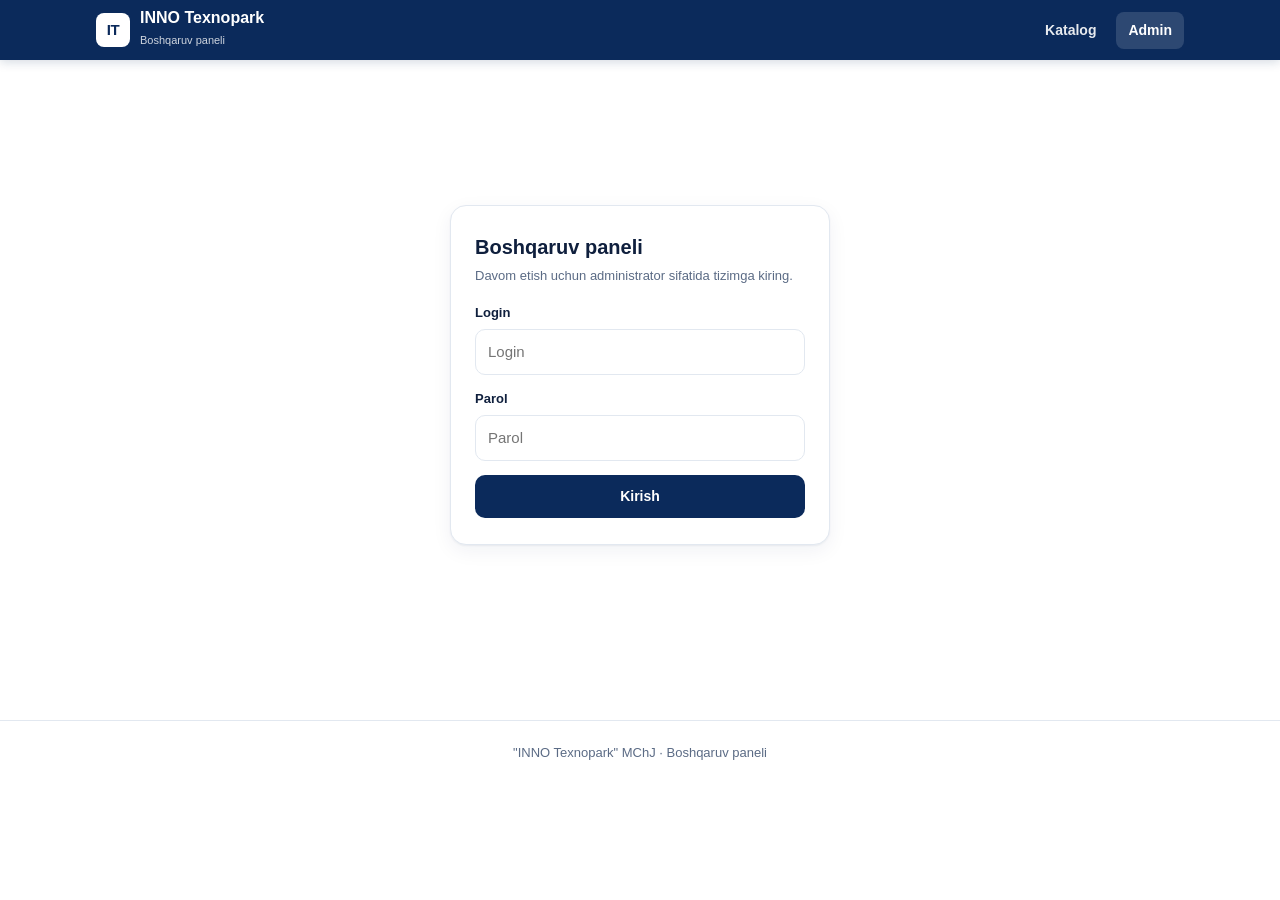
==== admin.html @ 5f49feb8 "INNO Texnopark dastgohlar platformasi (statik) - 56 ta dastgoh, 3 laboratoriya (manba: Stanoklar hol" ====
<!DOCTYPE html>
<html lang="uz">
<head>
  <meta charset="UTF-8" />
  <meta name="viewport" content="width=device-width, initial-scale=1, viewport-fit=cover" />
  <title>Admin — INNO Texnopark dastgohlari</title>
  <meta name="theme-color" content="#0b2a5b" />
  <link rel="stylesheet" href="css/style.css" />
</head>
<body>
  <header class="site-header">
    <div class="container">
      <a class="brand" href="index.html">
        <span class="logo">IT</span>
        <span class="brand-text">
          <b>INNO Texnopark</b>
          <span>Boshqaruv paneli</span>
        </span>
      </a>
      <nav class="nav">
        <a href="index.html">Katalog</a>
        <a href="admin.html" class="active">Admin</a>
      </nav>
    </div>
  </header>

  <!-- LOGIN -->
  <main class="container" id="loginView" style="display:none;">
    <div class="auth-wrap">
      <form class="auth-card" id="loginForm" autocomplete="off">
        <h1>Boshqaruv paneli</h1>
        <p class="sub">Davom etish uchun administrator sifatida tizimga kiring.</p>
        <div class="form-err" id="loginErr" style="display:none;"></div>
        <div class="field">
          <label for="login">Login</label>
          <input id="login" type="text" placeholder="Login" required />
        </div>
        <div class="field">
          <label for="password">Parol</label>
          <input id="password" type="password" placeholder="Parol" required />
        </div>
        <button class="btn btn-primary btn-block" type="submit">Kirish</button>
      </form>
    </div>
  </main>

  <!-- DASHBOARD -->
  <main class="container" id="adminView" style="display:none;">
    <div class="admin-bar">
      <h1 id="adminTitle">Dastgohlar boshqaruvi</h1>
      <div class="admin-actions">
        <button class="btn btn-primary btn-sm" id="addBtn">+ Yangi dastgoh</button>
        <button class="btn btn-ghost btn-sm" id="qrSheetBtn">Barcha QR kodlar</button>
        <button class="btn btn-ghost btn-sm" id="exportBtn">Export (data.js)</button>
        <button class="btn btn-ghost btn-sm" id="resetBtn">Tiklash</button>
        <button class="btn btn-ghost btn-sm" id="logoutBtn">Chiqish</button>
      </div>
    </div>

    <div class="notice" id="storeNotice"></div>
    <div class="stats" id="adminStats" style="margin-bottom:14px;"></div>

    <!-- Jadval ko'rinishi -->
    <div id="tableView">
      <div class="table-wrap">
        <table class="admin">
          <thead>
            <tr>
              <th style="width:40px;">#</th>
              <th style="width:64px;">Rasm</th>
              <th>Nomi / Modeli</th>
              <th class="hide-sm">Holati</th>
              <th style="text-align:right;">Amallar</th>
            </tr>
          </thead>
          <tbody id="adminRows"></tbody>
        </table>
      </div>
    </div>

    <!-- QR varaq ko'rinishi -->
    <div id="sheetView" style="display:none;">
      <div class="admin-bar no-print">
        <h1>QR kodlar varag'i</h1>
        <div class="admin-actions">
          <button class="btn btn-primary btn-sm" id="printSheetBtn">Chop etish</button>
          <button class="btn btn-ghost btn-sm" id="backFromSheet">&larr; Orqaga</button>
        </div>
      </div>
      <p class="notice no-print">Har bir dastgoh uchun QR kod modeli va nomi bilan. Chop etib, dastgohlarga yopishtirishingiz mumkin.</p>
      <div class="qr-sheet" id="qrSheet"></div>
    </div>
  </main>

  <!-- Add/Edit modal -->
  <div class="modal-overlay" id="formModal">
    <div class="modal">
      <header>
        <h2 id="formTitle">Yangi dastgoh</h2>
        <button class="x" data-close>&times;</button>
      </header>
      <form id="machineForm">
        <div class="modal-body">
          <input type="hidden" id="f_id" />
          <div class="grid2">
            <div class="field">
              <label for="f_lab">Laboratoriya</label>
              <select id="f_lab"></select>
            </div>
            <div class="field">
              <label for="f_status">Holati</label>
              <select id="f_status">
                <option value="ishlaydi">Ishchi holatida</option>
                <option value="tamir">Ta'mirtalab</option>
              </select>
            </div>
          </div>
          <div class="field">
            <label for="f_name">Nomi *</label>
            <input id="f_name" type="text" required placeholder="Masalan: Tokar stanogi" />
          </div>
          <div class="grid2">
            <div class="field">
              <label for="f_model">Modeli</label>
              <input id="f_model" type="text" placeholder="Masalan: GHB-1340A" />
            </div>
            <div class="field">
              <label for="f_qty">Soni</label>
              <input id="f_qty" type="number" min="1" value="1" />
            </div>
          </div>
          <div class="field">
            <label for="f_func">Vazifasi</label>
            <input id="f_func" type="text" placeholder="Qisqacha vazifasi" />
          </div>
          <div class="field">
            <label for="f_desc">Tavsifi</label>
            <textarea id="f_desc" placeholder="Dastgoh haqida to'liqroq tavsif"></textarea>
          </div>
          <div class="grid2">
            <div class="field">
              <label for="f_caps">Imkoniyatlari</label>
              <textarea id="f_caps" placeholder="Har bir imkoniyat yangi qatorda"></textarea>
              <div class="hint">Har bir bandni alohida qatorga yozing.</div>
            </div>
            <div class="field">
              <label for="f_works">Bajariladigan ishlar</label>
              <textarea id="f_works" placeholder="Har bir ish yangi qatorda"></textarea>
              <div class="hint">Har bir bandni alohida qatorga yozing.</div>
            </div>
          </div>
          <div class="field">
            <label for="f_note">Izoh</label>
            <input id="f_note" type="text" placeholder="Masalan: Elektr tizimida muammo bor" />
          </div>
          <div class="field">
            <label for="f_img">Rasm (manzil yoki URL)</label>
            <input id="f_img" type="text" placeholder="assets/img/imageN.jpeg yoki https://..." />
            <div class="hint">Yoki qurilmangizdan rasm tanlang:
              <input id="f_imgFile" type="file" accept="image/*" style="margin-top:6px;" />
            </div>
            <div id="imgPreviewWrap" style="margin-top:10px;display:none;">
              <img id="imgPreview" style="max-height:120px;border:1px solid var(--line);border-radius:8px;" />
            </div>
          </div>
        </div>
        <div class="modal-foot">
          <button type="button" class="btn btn-ghost" data-close>Bekor qilish</button>
          <button type="submit" class="btn btn-primary">Saqlash</button>
        </div>
      </form>
    </div>
  </div>

  <!-- QR modal (single) -->
  <div class="modal-overlay" id="qrModal">
    <div class="modal" style="max-width:380px;">
      <header>
        <h2>QR kod</h2>
        <button class="x" data-close-qr>&times;</button>
      </header>
      <div class="modal-body qr-modal-box">
        <div class="qr-box" id="qrModalBox"></div>
        <div class="qr-cap" id="qrModalCap"></div>
        <div style="font-size:12px;color:var(--muted);margin-top:8px;word-break:break-all;" id="qrModalUrl"></div>
      </div>
      <div class="modal-foot">
        <button class="btn btn-ghost" data-close-qr>Yopish</button>
        <button class="btn btn-primary" id="qrModalDl">PNG yuklab olish</button>
      </div>
    </div>
  </div>

  <footer class="site-footer no-print">
    <div class="container" id="footMeta"></div>
  </footer>

  <script src="js/data.js"></script>
  <script src="js/store.js"></script>
  <script src="js/common.js"></script>
  <script src="js/qrcode.min.js"></script>
  <script src="js/admin.js"></script>
</body>
</html>
---- css/style.css ----
/* =========================================================
   DASTGOH — INNO Texnopark platformasi
   Palitra: oq fon + to'q ko'k. Holat ranglari (yashil/qizil)
   faqat status belgilarida ishlatiladi.
   Mobil uchun birinchi navbatda, keyin kattaroq ekranlarga moslashadi.
   ========================================================= */
:root {
  --navy: #0b2a5b;
  --navy-700: #11346e;
  --navy-600: #1a4488;
  --navy-50: #eef2f9;
  --navy-100: #dfe7f3;
  --bg: #ffffff;
  --surface: #ffffff;
  --line: #e2e8f0;
  --text: #0f1f3d;
  --muted: #5b6b85;
  --ok: #1f7a4d;
  --ok-bg: #e6f4ec;
  --repair: #c0392b;
  --repair-bg: #fbeae8;
  --radius: 12px;
  --shadow: 0 1px 2px rgba(11, 42, 91, .06), 0 6px 20px rgba(11, 42, 91, .06);
  --maxw: 1120px;
}

* { box-sizing: border-box; }

html { -webkit-text-size-adjust: 100%; }

body {
  margin: 0;
  font-family: -apple-system, BlinkMacSystemFont, "Segoe UI", Roboto, "Helvetica Neue", Arial, sans-serif;
  color: var(--text);
  background: var(--bg);
  line-height: 1.5;
  font-size: 16px;
  -webkit-font-smoothing: antialiased;
}

a { color: var(--navy-600); text-decoration: none; }
img { max-width: 100%; display: block; }

.container {
  max-width: var(--maxw);
  margin: 0 auto;
  padding: 0 16px;
}

/* ---------- Header ---------- */
.site-header {
  background: var(--navy);
  color: #fff;
  position: sticky;
  top: 0;
  z-index: 50;
  box-shadow: 0 2px 10px rgba(11, 42, 91, .18);
}
.site-header .container {
  display: flex;
  align-items: center;
  justify-content: space-between;
  gap: 12px;
  min-height: 60px;
}
.brand {
  display: flex;
  align-items: center;
  gap: 10px;
  color: #fff;
  min-width: 0;
}
.brand .logo {
  width: 34px; height: 34px;
  flex: 0 0 auto;
  border-radius: 8px;
  background: #fff;
  color: var(--navy);
  display: grid; place-items: center;
  font-weight: 800; font-size: 15px;
  letter-spacing: -.5px;
}
.brand .brand-text { min-width: 0; }
.brand .brand-text b { font-size: 16px; line-height: 1.1; display: block; white-space: nowrap; }
.brand .brand-text span { font-size: 11px; opacity: .8; }

.nav { display: flex; align-items: center; gap: 8px; }
.nav a {
  color: #fff;
  padding: 8px 12px;
  border-radius: 8px;
  font-size: 14px;
  font-weight: 600;
  opacity: .9;
}
.nav a:hover, .nav a.active { background: rgba(255,255,255,.14); opacity: 1; }

/* ---------- Buttons ---------- */
.btn {
  display: inline-flex; align-items: center; justify-content: center;
  gap: 8px;
  font: inherit; font-weight: 600; font-size: 14px;
  padding: 10px 16px;
  border-radius: 10px;
  border: 1px solid transparent;
  cursor: pointer;
  transition: background .15s, border-color .15s, color .15s;
  white-space: nowrap;
}
.btn-primary { background: var(--navy); color: #fff; }
.btn-primary:hover { background: var(--navy-700); }
.btn-ghost { background: #fff; color: var(--navy); border-color: var(--line); }
.btn-ghost:hover { background: var(--navy-50); }
.btn-danger { background: var(--repair); color: #fff; }
.btn-danger:hover { filter: brightness(.94); }
.btn-sm { padding: 7px 11px; font-size: 13px; border-radius: 8px; }
.btn[disabled] { opacity: .55; cursor: not-allowed; }
.btn-block { width: 100%; }

/* ---------- Badges ---------- */
.badge {
  display: inline-flex; align-items: center; gap: 6px;
  font-size: 12.5px; font-weight: 700;
  padding: 4px 10px; border-radius: 999px;
  white-space: nowrap;
}
.badge .dot { width: 8px; height: 8px; border-radius: 50%; }
.badge-ok { background: var(--ok-bg); color: var(--ok); }
.badge-ok .dot { background: var(--ok); }
.badge-repair { background: var(--repair-bg); color: var(--repair); }
.badge-repair .dot { background: var(--repair); }
.chip {
  display: inline-block;
  font-size: 12px; font-weight: 600;
  color: var(--navy-600);
  background: var(--navy-50);
  border: 1px solid var(--navy-100);
  padding: 3px 9px; border-radius: 7px;
}

/* ---------- Page intro / stats ---------- */
.intro { padding: 26px 0 10px; }
.intro h1 { font-size: 24px; margin: 0 0 6px; letter-spacing: -.3px; }
.intro p { color: var(--muted); margin: 0; font-size: 14px; }

.stats { display: flex; flex-wrap: wrap; gap: 10px; margin: 16px 0 4px; }
.stat {
  flex: 1 1 120px;
  background: var(--surface);
  border: 1px solid var(--line);
  border-radius: var(--radius);
  padding: 12px 14px;
}
.stat .num { font-size: 22px; font-weight: 800; color: var(--navy); line-height: 1; }
.stat .lbl { font-size: 12.5px; color: var(--muted); margin-top: 4px; }
.stat.ok .num { color: var(--ok); }
.stat.repair .num { color: var(--repair); }

/* ---------- Toolbar (search + filters) ---------- */
.toolbar {
  position: sticky; top: 60px; z-index: 30;
  background: var(--bg);
  padding: 12px 0;
  margin-bottom: 6px;
}
.search {
  display: flex; align-items: center; gap: 8px;
  background: var(--surface);
  border: 1px solid var(--line);
  border-radius: 10px;
  padding: 0 12px;
}
.search input {
  border: 0; outline: 0; flex: 1;
  font: inherit; font-size: 15px;
  padding: 11px 0; background: transparent; color: var(--text);
}
.search svg { flex: 0 0 auto; color: var(--muted); }
.filters { display: flex; flex-wrap: wrap; gap: 8px; margin-top: 10px; }
.filter {
  font: inherit; font-size: 13px; font-weight: 600;
  padding: 7px 13px; border-radius: 999px;
  border: 1px solid var(--line); background: #fff; color: var(--muted);
  cursor: pointer; white-space: nowrap;
}
.filter:hover { border-color: var(--navy-100); }
.filter.active { background: var(--navy); border-color: var(--navy); color: #fff; }

/* ---------- Lab section ---------- */
.lab-section { margin-top: 22px; }
.lab-head {
  display: flex; align-items: baseline; gap: 10px;
  border-left: 4px solid var(--navy);
  padding-left: 12px; margin-bottom: 14px;
}
.lab-head h2 { font-size: 18px; margin: 0; letter-spacing: -.2px; }
.lab-head .count { font-size: 13px; color: var(--muted); }

/* ---------- Cards grid ---------- */
.grid {
  display: grid;
  grid-template-columns: 1fr;
  gap: 14px;
}
.card {
  display: flex; flex-direction: column;
  background: var(--surface);
  border: 1px solid var(--line);
  border-radius: var(--radius);
  overflow: hidden;
  box-shadow: var(--shadow);
  transition: transform .12s, box-shadow .12s, border-color .12s;
}
a.card:hover { transform: translateY(-2px); border-color: var(--navy-100); box-shadow: 0 8px 26px rgba(11,42,91,.12); }
.card .thumb {
  aspect-ratio: 4 / 3;
  background: var(--navy-50);
  display: grid; place-items: center;
  overflow: hidden;
}
.card .thumb img { width: 100%; height: 100%; object-fit: cover; }
.card .body { padding: 13px 14px 15px; display: flex; flex-direction: column; gap: 8px; flex: 1; }
.card .row { display: flex; align-items: center; justify-content: space-between; gap: 8px; }
.card .title { font-size: 15.5px; font-weight: 700; color: var(--text); line-height: 1.25; }
.card .model { font-size: 12.5px; color: var(--muted); font-weight: 600; }
.card .func { font-size: 13px; color: var(--muted); margin-top: 2px; }
.card .id-tag { font-size: 11px; color: var(--muted); font-weight: 700; }

.empty { text-align: center; color: var(--muted); padding: 40px 0; }

/* ---------- Detail page ---------- */
.back {
  display: inline-flex; align-items: center; gap: 6px;
  color: var(--muted); font-weight: 600; font-size: 14px;
  margin: 18px 0 8px;
}
.detail {
  display: grid; grid-template-columns: 1fr; gap: 18px;
  margin-bottom: 30px;
}
.detail .media {
  border: 1px solid var(--line); border-radius: var(--radius);
  overflow: hidden; background: var(--navy-50);
}
.detail .media img { width: 100%; max-height: 360px; object-fit: contain; background: #fff; }
.detail h1 { font-size: 22px; margin: 4px 0 6px; letter-spacing: -.3px; }
.meta-row { display: flex; flex-wrap: wrap; gap: 8px; align-items: center; margin-bottom: 8px; }
.detail .desc { color: var(--text); font-size: 15px; }

.block { background: var(--surface); border: 1px solid var(--line); border-radius: var(--radius); padding: 14px 16px; margin-top: 14px; }
.block h3 {
  font-size: 13px; text-transform: uppercase; letter-spacing: .5px;
  color: var(--navy-600); margin: 0 0 10px;
}
.kv { display: grid; grid-template-columns: 130px 1fr; gap: 6px 12px; font-size: 14px; }
.kv dt { color: var(--muted); }
.kv dd { margin: 0; font-weight: 600; }
ul.ticks { list-style: none; padding: 0; margin: 0; display: grid; gap: 8px; }
ul.ticks li { display: flex; gap: 9px; font-size: 14.5px; align-items: flex-start; }
ul.ticks li::before {
  content: ""; flex: 0 0 auto; margin-top: 7px;
  width: 7px; height: 7px; border-radius: 2px; background: var(--navy);
}
.note-box {
  background: var(--repair-bg); border: 1px solid #f1cdc7; color: #7a241b;
  border-radius: 10px; padding: 11px 14px; font-size: 14px; margin-top: 12px;
}
.note-box.ok { background: var(--ok-bg); border-color: #c5e6d3; color: #14502f; }

/* ---------- QR area ---------- */
.qr-card {
  border: 1px solid var(--line); border-radius: var(--radius);
  padding: 16px; text-align: center; background: #fff;
}
.qr-card .qr-box { display: inline-block; padding: 10px; background: #fff; border: 1px solid var(--line); border-radius: 10px; }
.qr-card .qr-box img, .qr-card .qr-box canvas { display: block; }
.qr-cap { margin-top: 10px; font-weight: 700; font-size: 14px; }
.qr-cap small { display: block; color: var(--muted); font-weight: 600; }

/* ---------- Footer ---------- */
.site-footer {
  border-top: 1px solid var(--line);
  color: var(--muted); font-size: 13px;
  padding: 22px 0; margin-top: 30px; text-align: center;
}

/* ---------- Auth (admin login) ---------- */
.auth-wrap { min-height: 70vh; display: grid; place-items: center; padding: 24px 0; }
.auth-card {
  width: 100%; max-width: 380px;
  background: #fff; border: 1px solid var(--line);
  border-radius: 16px; box-shadow: var(--shadow); padding: 26px 24px;
}
.auth-card h1 { font-size: 20px; margin: 0 0 4px; }
.auth-card p.sub { color: var(--muted); font-size: 13px; margin: 0 0 18px; }
.field { margin-bottom: 14px; }
.field label { display: block; font-size: 13px; font-weight: 600; margin-bottom: 6px; color: var(--text); }
.field input, .field select, .field textarea {
  width: 100%; font: inherit; font-size: 15px;
  padding: 11px 12px; border: 1px solid var(--line); border-radius: 10px;
  background: #fff; color: var(--text); outline: none;
}
.field input:focus, .field select:focus, .field textarea:focus { border-color: var(--navy-600); box-shadow: 0 0 0 3px rgba(26,68,136,.12); }
.field textarea { resize: vertical; min-height: 70px; }
.field .hint { font-size: 12px; color: var(--muted); margin-top: 5px; }
.form-err { background: var(--repair-bg); color: var(--repair); border-radius: 8px; padding: 9px 12px; font-size: 13px; font-weight: 600; margin-bottom: 12px; }

/* ---------- Admin layout ---------- */
.admin-bar {
  display: flex; flex-wrap: wrap; align-items: center; gap: 10px;
  justify-content: space-between; padding: 18px 0 6px;
}
.admin-bar h1 { font-size: 20px; margin: 0; }
.admin-actions { display: flex; flex-wrap: wrap; gap: 8px; }

.notice {
  background: var(--navy-50); border: 1px solid var(--navy-100);
  color: var(--navy-700); border-radius: 10px;
  padding: 10px 14px; font-size: 13px; margin: 8px 0 14px;
}

.table-wrap { border: 1px solid var(--line); border-radius: var(--radius); overflow: hidden; background: #fff; }
table.admin { width: 100%; border-collapse: collapse; font-size: 14px; }
table.admin th, table.admin td { text-align: left; padding: 10px 12px; border-bottom: 1px solid var(--line); vertical-align: middle; }
table.admin th { background: var(--navy-50); color: var(--navy-700); font-size: 12px; text-transform: uppercase; letter-spacing: .4px; }
table.admin tr:last-child td { border-bottom: 0; }
table.admin .t-thumb { width: 52px; height: 40px; object-fit: cover; border-radius: 6px; border: 1px solid var(--line); background: var(--navy-50); }
table.admin .t-actions { display: flex; gap: 6px; justify-content: flex-end; }
.lab-divider td { background: #fff; font-weight: 800; color: var(--navy); font-size: 13px; letter-spacing: .2px; }

/* ---------- Modal ---------- */
.modal-overlay {
  position: fixed; inset: 0; background: rgba(11,42,91,.45);
  display: none; align-items: flex-start; justify-content: center;
  padding: 24px 14px; z-index: 100; overflow: auto;
}
.modal-overlay.open { display: flex; }
.modal {
  background: #fff; width: 100%; max-width: 560px;
  border-radius: 16px; box-shadow: 0 20px 60px rgba(11,42,91,.3);
  overflow: hidden; margin: auto;
}
.modal header { display: flex; align-items: center; justify-content: space-between; padding: 16px 20px; border-bottom: 1px solid var(--line); }
.modal header h2 { font-size: 17px; margin: 0; }
.modal .x { background: none; border: 0; font-size: 22px; line-height: 1; color: var(--muted); cursor: pointer; padding: 4px; }
.modal .modal-body { padding: 18px 20px; max-height: 70vh; overflow: auto; }
.modal .modal-foot { display: flex; gap: 10px; justify-content: flex-end; padding: 14px 20px; border-top: 1px solid var(--line); background: #fafbfd; }
.grid2 { display: grid; grid-template-columns: 1fr 1fr; gap: 0 14px; }

/* QR modal */
.qr-modal-box { text-align: center; }
.qr-modal-box .qr-box { display: inline-block; padding: 12px; border: 1px solid var(--line); border-radius: 12px; }

/* ---------- QR sheet (print) ---------- */
.qr-sheet { display: grid; grid-template-columns: repeat(2, 1fr); gap: 12px; margin: 16px 0 30px; }
.qr-tile {
  border: 1px solid var(--line); border-radius: 12px; padding: 14px;
  text-align: center; break-inside: avoid; background: #fff;
}
.qr-tile .qr-box { display: inline-block; }
.qr-tile .t-name { font-weight: 700; font-size: 13.5px; margin-top: 8px; line-height: 1.2; }
.qr-tile .t-model { font-size: 12px; color: var(--muted); font-weight: 600; }
.qr-tile .t-lab { font-size: 11px; color: var(--navy-600); margin-top: 3px; }

/* =================== Responsive =================== */
@media (min-width: 600px) {
  .grid { grid-template-columns: repeat(2, 1fr); }
  .intro h1 { font-size: 28px; }
  .qr-sheet { grid-template-columns: repeat(3, 1fr); }
}
@media (min-width: 900px) {
  .grid { grid-template-columns: repeat(3, 1fr); }
  .detail { grid-template-columns: 1.05fr 1.25fr; align-items: start; }
  .detail .media img { max-height: 460px; }
  .qr-sheet { grid-template-columns: repeat(4, 1fr); }
}
@media (max-width: 520px) {
  .brand .brand-text b { font-size: 14px; max-width: 46vw; overflow: hidden; text-overflow: ellipsis; }
  .grid2 { grid-template-columns: 1fr; }
  .kv { grid-template-columns: 110px 1fr; }
  table.admin .hide-sm { display: none; }
}

/* =================== Print =================== */
@media print {
  .site-header, .site-footer, .toolbar, .admin-bar, .back, .no-print { display: none !important; }
  body { background: #fff; }
  .qr-tile { border-color: #999; }
  .qr-sheet { grid-template-columns: repeat(3, 1fr); }
}
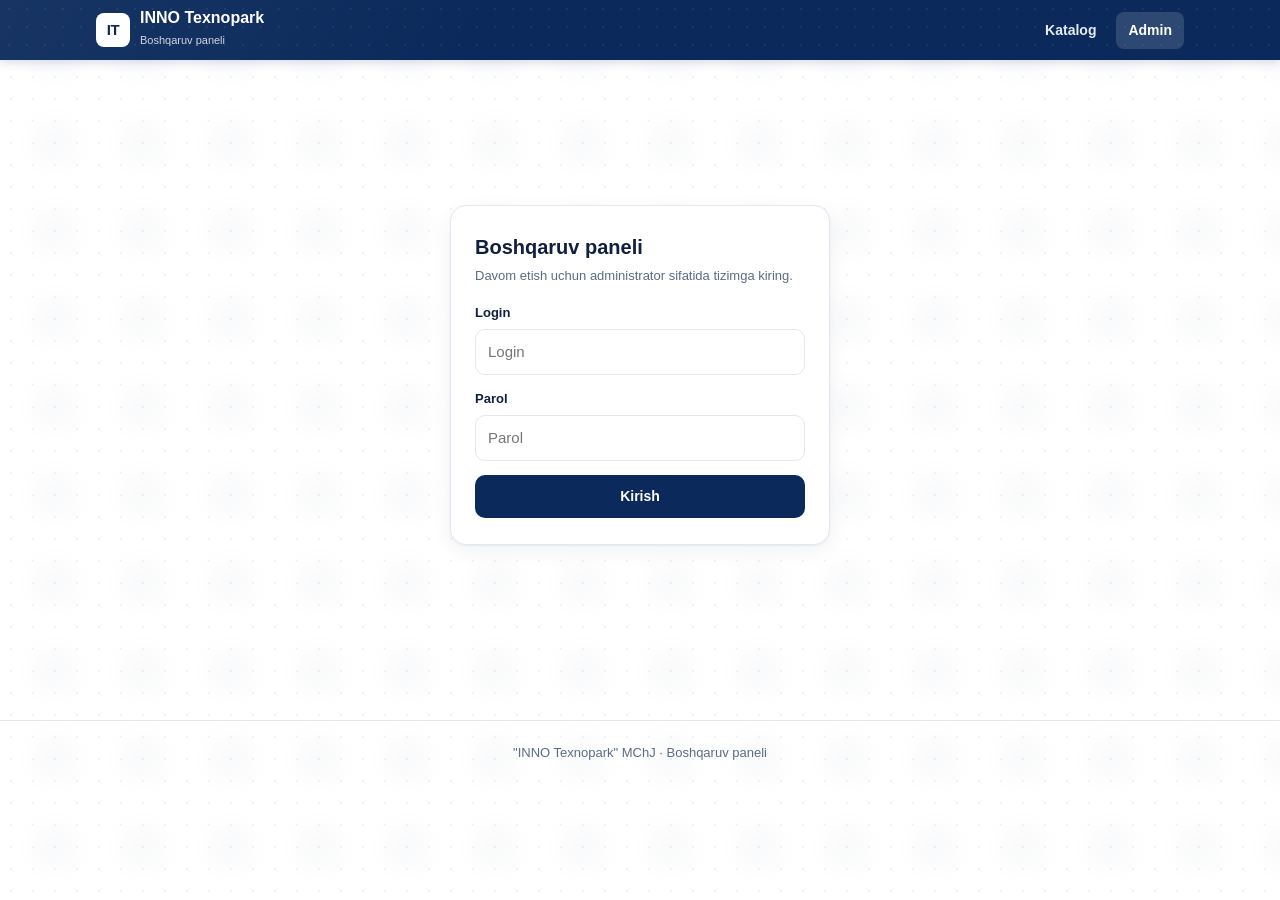
==== commit 37ed50f7: "Kartada holat yozuvini qaytarish + asset versiyalash - Katalog kartalarida holat endi nuqta + yozuv " ====
--- a/admin.html
+++ b/admin.html
@@ -5,7 +5,7 @@
   <meta name="viewport" content="width=device-width, initial-scale=1, viewport-fit=cover" />
   <title>Admin — INNO Texnopark dastgohlari</title>
   <meta name="theme-color" content="#0b2a5b" />
-  <link rel="stylesheet" href="css/style.css" />
+  <link rel="stylesheet" href="css/style.css?v=3" />
 </head>
 <body>
   <header class="site-header">
@@ -195,10 +195,10 @@
     <div class="container" id="footMeta"></div>
   </footer>
 
-  <script src="js/data.js"></script>
-  <script src="js/store.js"></script>
-  <script src="js/common.js"></script>
-  <script src="js/qrcode.min.js"></script>
-  <script src="js/admin.js"></script>
+  <script src="js/data.js?v=3"></script>
+  <script src="js/store.js?v=3"></script>
+  <script src="js/common.js?v=3"></script>
+  <script src="js/qrcode.min.js?v=3"></script>
+  <script src="js/admin.js?v=3"></script>
 </body>
 </html>
--- a/css/style.css
+++ b/css/style.css
@@ -32,7 +32,13 @@
   margin: 0;
   font-family: -apple-system, BlinkMacSystemFont, "Segoe UI", Roboto, "Helvetica Neue", Arial, sans-serif;
   color: var(--text);
-  background: var(--bg);
+  /* Oq fon + bilinar-bilinmas texnologik "blueprint" nuqta-to'ri */
+  background-color: var(--bg);
+  background-image:
+    radial-gradient(circle, rgba(11, 42, 91, 0.06) 1px, transparent 1.6px),
+    radial-gradient(circle at 50% 50%, rgba(11, 42, 91, 0.025) 1px, transparent 60%);
+  background-size: 22px 22px, 88px 88px;
+  background-position: 0 0, 11px 11px;
   line-height: 1.5;
   font-size: 16px;
   -webkit-font-smoothing: antialiased;
@@ -49,7 +55,12 @@
 
 /* ---------- Header ---------- */
 .site-header {
-  background: var(--navy);
+  /* Chuqurroq texnologik ko'rinish: navy gradient + nozik nuqta-to'r */
+  background-color: var(--navy);
+  background-image:
+    radial-gradient(circle, rgba(255, 255, 255, 0.06) 1px, transparent 1.6px),
+    linear-gradient(120deg, rgba(255, 255, 255, 0.05), rgba(255, 255, 255, 0) 38%);
+  background-size: 18px 18px, 100% 100%;
   color: #fff;
   position: sticky;
   top: 0;
@@ -139,20 +150,20 @@
 }
 
 /* ---------- Page intro / stats ---------- */
-.intro { padding: 26px 0 10px; }
-.intro h1 { font-size: 24px; margin: 0 0 6px; letter-spacing: -.3px; }
-.intro p { color: var(--muted); margin: 0; font-size: 14px; }
-
-.stats { display: flex; flex-wrap: wrap; gap: 10px; margin: 16px 0 4px; }
+.intro { padding: 14px 0 4px; }
+.intro h1 { font-size: 19px; margin: 0 0 3px; letter-spacing: -.3px; }
+.intro p { color: var(--muted); margin: 0; font-size: 12px; line-height: 1.35; }
+
+.stats { display: flex; flex-wrap: nowrap; gap: 8px; margin: 10px 0 2px; }
 .stat {
-  flex: 1 1 120px;
+  flex: 1 1 0; min-width: 0;
   background: var(--surface);
   border: 1px solid var(--line);
-  border-radius: var(--radius);
-  padding: 12px 14px;
-}
-.stat .num { font-size: 22px; font-weight: 800; color: var(--navy); line-height: 1; }
-.stat .lbl { font-size: 12.5px; color: var(--muted); margin-top: 4px; }
+  border-radius: 10px;
+  padding: 8px 10px;
+}
+.stat .num { font-size: 18px; font-weight: 800; color: var(--navy); line-height: 1; }
+.stat .lbl { font-size: 10.5px; color: var(--muted); margin-top: 3px; line-height: 1.2; }
 .stat.ok .num { color: var(--ok); }
 .stat.repair .num { color: var(--repair); }
 
@@ -160,8 +171,8 @@
 .toolbar {
   position: sticky; top: 60px; z-index: 30;
   background: var(--bg);
-  padding: 12px 0;
-  margin-bottom: 6px;
+  padding: 8px 0 6px;
+  margin-bottom: 2px;
 }
 .search {
   display: flex; align-items: center; gap: 8px;
@@ -172,14 +183,22 @@
 }
 .search input {
   border: 0; outline: 0; flex: 1;
-  font: inherit; font-size: 15px;
-  padding: 11px 0; background: transparent; color: var(--text);
+  font: inherit; font-size: 14px;
+  padding: 9px 0; background: transparent; color: var(--text);
 }
 .search svg { flex: 0 0 auto; color: var(--muted); }
-.filters { display: flex; flex-wrap: wrap; gap: 8px; margin-top: 10px; }
+.filters { display: flex; flex-wrap: wrap; gap: 6px; margin-top: 7px; }
+/* Laboratoriya filtri — bitta qatorda, ixcham (kerak bo'lsa yon scroll) */
+#labFilters {
+  flex-wrap: nowrap; overflow-x: auto;
+  -webkit-overflow-scrolling: touch; scrollbar-width: none;
+  padding-bottom: 1px;
+}
+#labFilters::-webkit-scrollbar { display: none; }
+#labFilters .filter { flex: 0 0 auto; }
 .filter {
-  font: inherit; font-size: 13px; font-weight: 600;
-  padding: 7px 13px; border-radius: 999px;
+  font: inherit; font-size: 12px; font-weight: 600;
+  padding: 5px 11px; border-radius: 999px;
   border: 1px solid var(--line); background: #fff; color: var(--muted);
   cursor: pointer; white-space: nowrap;
 }
@@ -187,26 +206,26 @@
 .filter.active { background: var(--navy); border-color: var(--navy); color: #fff; }
 
 /* ---------- Lab section ---------- */
-.lab-section { margin-top: 22px; }
+.lab-section { margin-top: 14px; }
 .lab-head {
-  display: flex; align-items: baseline; gap: 10px;
+  display: flex; align-items: baseline; gap: 8px;
   border-left: 4px solid var(--navy);
-  padding-left: 12px; margin-bottom: 14px;
-}
-.lab-head h2 { font-size: 18px; margin: 0; letter-spacing: -.2px; }
-.lab-head .count { font-size: 13px; color: var(--muted); }
+  padding-left: 10px; margin-bottom: 10px;
+}
+.lab-head h2 { font-size: 16px; margin: 0; letter-spacing: -.2px; }
+.lab-head .count { font-size: 12px; color: var(--muted); }
 
 /* ---------- Cards grid ---------- */
 .grid {
   display: grid;
-  grid-template-columns: 1fr;
-  gap: 14px;
+  grid-template-columns: repeat(2, 1fr);
+  gap: 10px;
 }
 .card {
   display: flex; flex-direction: column;
   background: var(--surface);
   border: 1px solid var(--line);
-  border-radius: var(--radius);
+  border-radius: 10px;
   overflow: hidden;
   box-shadow: var(--shadow);
   transition: transform .12s, box-shadow .12s, border-color .12s;
@@ -219,12 +238,22 @@
   overflow: hidden;
 }
 .card .thumb img { width: 100%; height: 100%; object-fit: cover; }
-.card .body { padding: 13px 14px 15px; display: flex; flex-direction: column; gap: 8px; flex: 1; }
-.card .row { display: flex; align-items: center; justify-content: space-between; gap: 8px; }
-.card .title { font-size: 15.5px; font-weight: 700; color: var(--text); line-height: 1.25; }
-.card .model { font-size: 12.5px; color: var(--muted); font-weight: 600; }
-.card .func { font-size: 13px; color: var(--muted); margin-top: 2px; }
-.card .id-tag { font-size: 11px; color: var(--muted); font-weight: 700; }
+.card .body { padding: 8px 10px 10px; display: flex; flex-direction: column; gap: 4px; flex: 1; }
+.card .row { display: flex; align-items: center; justify-content: space-between; gap: 6px; flex-wrap: wrap; row-gap: 4px; }
+.card .title {
+  font-size: 13px; font-weight: 700; color: var(--text); line-height: 1.2;
+  display: -webkit-box; -webkit-line-clamp: 2; -webkit-box-orient: vertical; overflow: hidden;
+  min-height: 2.4em;
+}
+.card .model { font-size: 11.5px; color: var(--muted); font-weight: 600; white-space: nowrap; overflow: hidden; text-overflow: ellipsis; }
+.card .id-tag { font-size: 10.5px; color: var(--muted); font-weight: 700; }
+.card .qty { font-size: 10.5px; font-weight: 700; color: var(--navy-600); }
+/* Kartadagi holat belgisi — ixcham (nuqta + yozuv) */
+.card .badge { font-size: 10px; padding: 2px 7px; gap: 5px; }
+.card .badge .dot { width: 6px; height: 6px; }
+.cdot { width: 9px; height: 9px; border-radius: 50%; flex: 0 0 auto; display: inline-block; }
+.cdot-ok { background: var(--ok); }
+.cdot-repair { background: var(--repair); }
 
 .empty { text-align: center; color: var(--muted); padding: 40px 0; }
 
@@ -363,16 +392,31 @@
 .qr-tile .t-lab { font-size: 11px; color: var(--navy-600); margin-top: 3px; }
 
 /* =================== Responsive =================== */
+@media (min-width: 460px) {
+  .grid { grid-template-columns: repeat(3, 1fr); }
+}
 @media (min-width: 600px) {
-  .grid { grid-template-columns: repeat(2, 1fr); }
-  .intro h1 { font-size: 28px; }
+  .intro { padding: 20px 0 6px; }
+  .intro h1 { font-size: 23px; }
+  .intro p { font-size: 13px; }
+  .stat .num { font-size: 21px; }
+  .stat .lbl { font-size: 12px; }
+  .filter { font-size: 13px; padding: 6px 12px; }
+  .card .title { font-size: 14px; }
+  .lab-head h2 { font-size: 18px; }
   .qr-sheet { grid-template-columns: repeat(3, 1fr); }
 }
+@media (min-width: 720px) {
+  .grid { grid-template-columns: repeat(4, 1fr); }
+}
 @media (min-width: 900px) {
-  .grid { grid-template-columns: repeat(3, 1fr); }
+  .grid { grid-template-columns: repeat(4, 1fr); }
   .detail { grid-template-columns: 1.05fr 1.25fr; align-items: start; }
   .detail .media img { max-height: 460px; }
   .qr-sheet { grid-template-columns: repeat(4, 1fr); }
+}
+@media (min-width: 1100px) {
+  .grid { grid-template-columns: repeat(5, 1fr); }
 }
 @media (max-width: 520px) {
   .brand .brand-text b { font-size: 14px; max-width: 46vw; overflow: hidden; text-overflow: ellipsis; }
